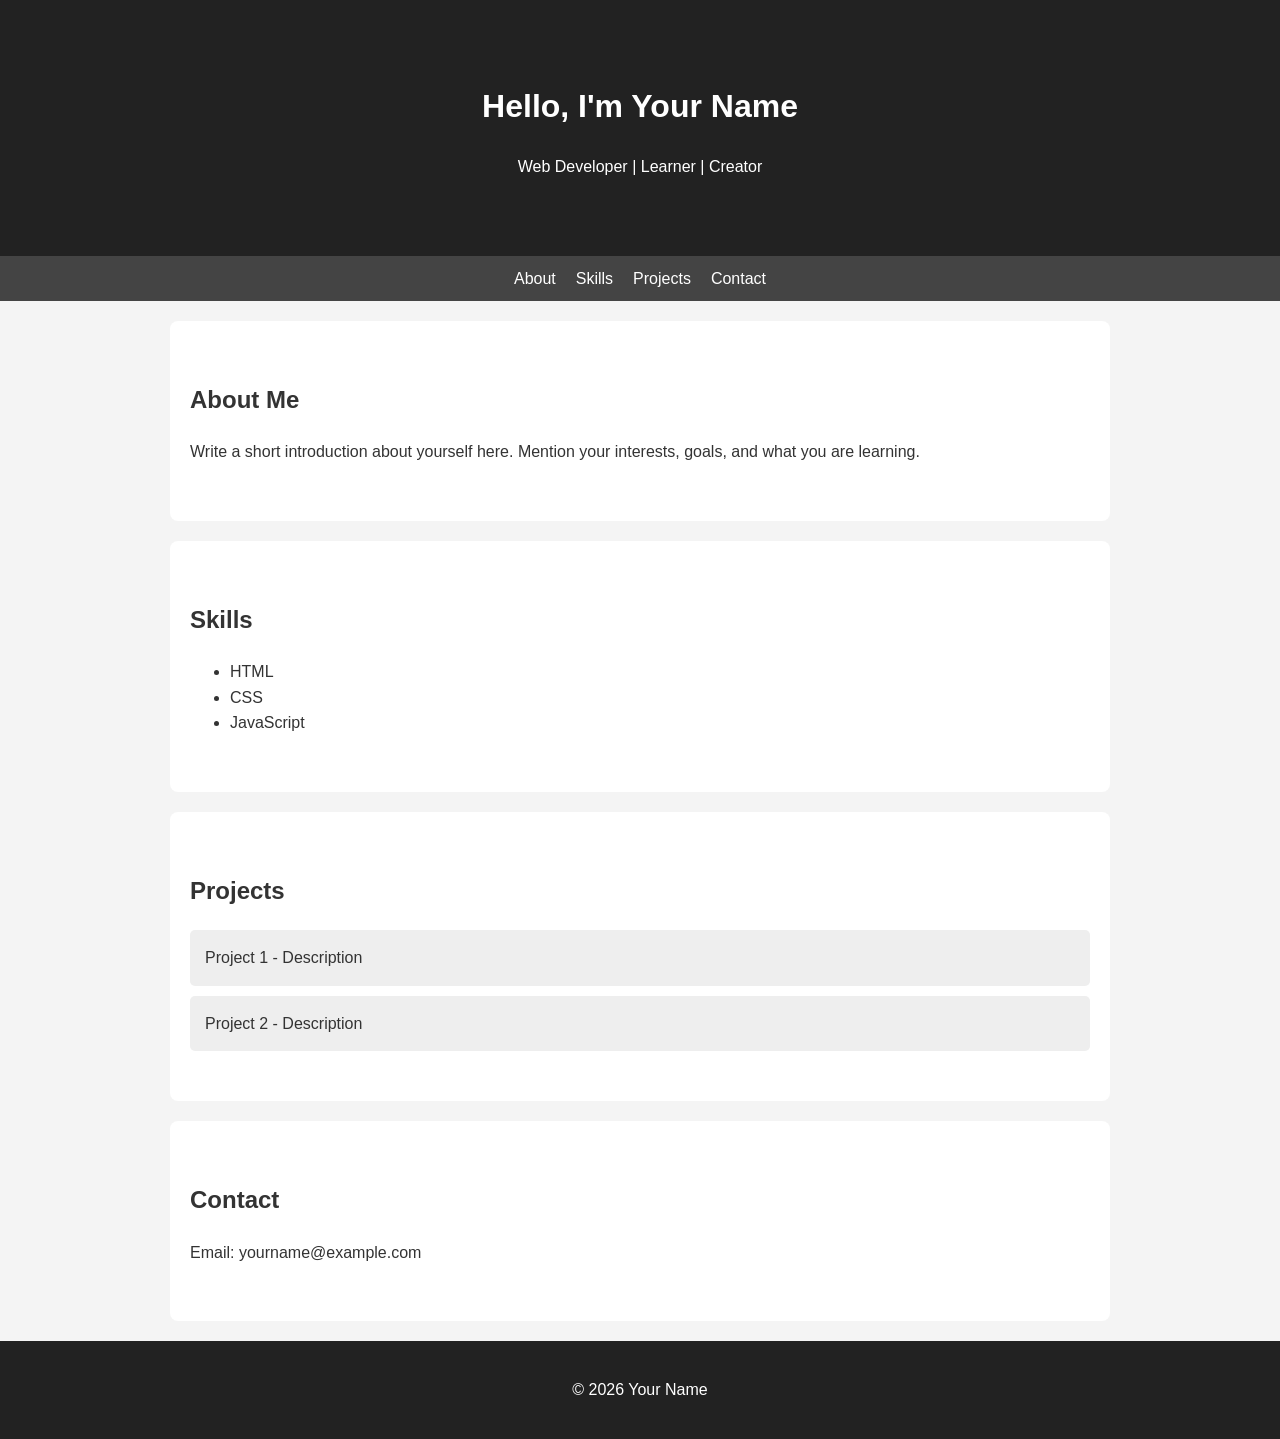
==== index.html @ ba6f0d75 "Add files via upload" ====
<!DOCTYPE html>
<html lang="en">
<head>
<meta charset="UTF-8">
<meta name="viewport" content="width=device-width, initial-scale=1.0">
<title>My Personal Website</title>
<link rel="stylesheet" href="style.css">
</head>
<body>

<header class="hero">
  <h1>Hello, I'm Your Name</h1>
  <p>Web Developer | Learner | Creator</p>
</header>

<nav>
  <a href="#about">About</a>
  <a href="#skills">Skills</a>
  <a href="#projects">Projects</a>
  <a href="#contact">Contact</a>
</nav>

<section id="about">
  <h2>About Me</h2>
  <p>
    Write a short introduction about yourself here. Mention your interests,
    goals, and what you are learning.
  </p>
</section>

<section id="skills">
  <h2>Skills</h2>
  <ul>
    <li>HTML</li>
    <li>CSS</li>
    <li>JavaScript</li>
  </ul>
</section>

<section id="projects">
  <h2>Projects</h2>
  <div class="card">Project 1 - Description</div>
  <div class="card">Project 2 - Description</div>
</section>

<section id="contact">
  <h2>Contact</h2>
  <p>Email: yourname@example.com</p>
</section>

<footer>
  <p>© 2026 Your Name</p>
</footer>

</body>
</html>
---- style.css ----
body {
  font-family: Arial, sans-serif;
  margin: 0;
  line-height: 1.6;
  background: #f4f4f4;
  color: #333;
}

.hero {
  background: #222;
  color: white;
  padding: 60px 20px;
  text-align: center;
}

nav {
  display: flex;
  justify-content: center;
  gap: 20px;
  background: #444;
  padding: 10px;
}

nav a {
  color: white;
  text-decoration: none;
}

section {
  padding: 40px 20px;
  max-width: 900px;
  margin: auto;
  background: white;
  margin-top: 20px;
  border-radius: 8px;
}

.card {
  background: #eee;
  padding: 15px;
  margin: 10px 0;
  border-radius: 5px;
}

footer {
  text-align: center;
  padding: 20px;
  margin-top: 20px;
  background: #222;
  color: white;
}
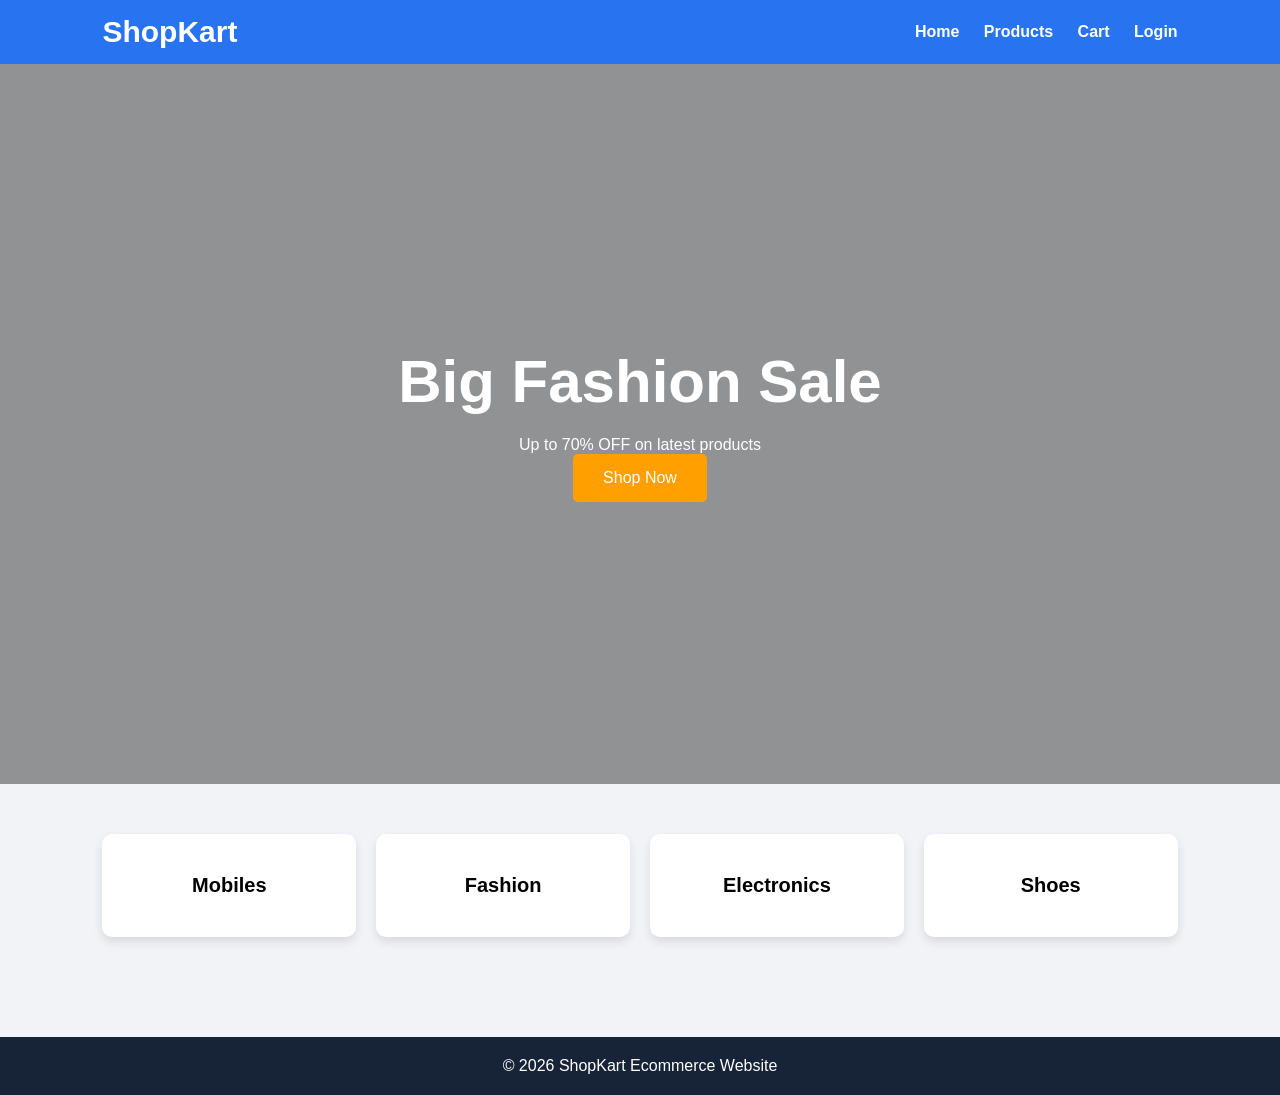
==== commit c53bceb8: "Add files via upload" ====
--- a/index.html
+++ b/index.html
@@ -3,53 +3,38 @@
 <head>
 <meta charset="UTF-8">
 <meta name="viewport" content="width=device-width, initial-scale=1.0">
-<title>My Personal Website</title>
+<title>ShopKart - Home</title>
 <link rel="stylesheet" href="style.css">
 </head>
 <body>
 
-<header class="hero">
-  <h1>Hello, I'm Your Name</h1>
-  <p>Web Developer | Learner | Creator</p>
+<header>
+    <div class="logo">ShopKart</div>
+    <nav>
+        <a href="index.html">Home</a>
+        <a href="products.html">Products</a>
+        <a href="cart.html">Cart</a>
+        <a href="login.html">Login</a>
+    </nav>
 </header>
 
-<nav>
-  <a href="#about">About</a>
-  <a href="#skills">Skills</a>
-  <a href="#projects">Projects</a>
-  <a href="#contact">Contact</a>
-</nav>
-
-<section id="about">
-  <h2>About Me</h2>
-  <p>
-    Write a short introduction about yourself here. Mention your interests,
-    goals, and what you are learning.
-  </p>
+<section class="hero">
+    <div>
+        <h1>Big Fashion Sale</h1>
+        <p>Up to 70% OFF on latest products</p>
+        <a href="products.html" class="btn">Shop Now</a>
+    </div>
 </section>
 
-<section id="skills">
-  <h2>Skills</h2>
-  <ul>
-    <li>HTML</li>
-    <li>CSS</li>
-    <li>JavaScript</li>
-  </ul>
-</section>
-
-<section id="projects">
-  <h2>Projects</h2>
-  <div class="card">Project 1 - Description</div>
-  <div class="card">Project 2 - Description</div>
-</section>
-
-<section id="contact">
-  <h2>Contact</h2>
-  <p>Email: yourname@example.com</p>
+<section class="categories">
+    <div class="card">Mobiles</div>
+    <div class="card">Fashion</div>
+    <div class="card">Electronics</div>
+    <div class="card">Shoes</div>
 </section>
 
 <footer>
-  <p>© 2026 Your Name</p>
+    <p>© 2026 ShopKart Ecommerce Website</p>
 </footer>
 
 </body>
--- a/style.css
+++ b/style.css
@@ -1,51 +1,157 @@
-body {
-  font-family: Arial, sans-serif;
-  margin: 0;
-  line-height: 1.6;
-  background: #f4f4f4;
-  color: #333;
+*{
+margin:0;
+padding:0;
+box-sizing:border-box;
+font-family:Arial,sans-serif;
 }
 
-.hero {
-  background: #222;
-  color: white;
-  padding: 60px 20px;
-  text-align: center;
+body{
+background:#f1f3f6;
 }
 
-nav {
-  display: flex;
-  justify-content: center;
-  gap: 20px;
-  background: #444;
-  padding: 10px;
+header{
+background:#2874f0;
+padding:15px 8%;
+display:flex;
+justify-content:space-between;
+align-items:center;
 }
 
-nav a {
-  color: white;
-  text-decoration: none;
+.logo{
+font-size:30px;
+font-weight:bold;
+color:white;
 }
 
-section {
-  padding: 40px 20px;
-  max-width: 900px;
-  margin: auto;
-  background: white;
-  margin-top: 20px;
-  border-radius: 8px;
+nav a{
+color:white;
+text-decoration:none;
+margin-left:20px;
+font-weight:bold;
 }
 
-.card {
-  background: #eee;
-  padding: 15px;
-  margin: 10px 0;
-  border-radius: 5px;
+.hero{
+height:80vh;
+background:linear-gradient(rgba(0,0,0,0.4),rgba(0,0,0,0.4)),
+url('https://picsum.photos/1400/800');
+background-size:cover;
+display:flex;
+justify-content:center;
+align-items:center;
+text-align:center;
+color:white;
 }
 
-footer {
-  text-align: center;
-  padding: 20px;
-  margin-top: 20px;
-  background: #222;
-  color: white;
+.hero h1{
+font-size:60px;
+margin-bottom:20px;
 }
+
+.btn{
+display:inline-block;
+padding:15px 30px;
+background:#ff9f00;
+color:white;
+text-decoration:none;
+border-radius:5px;
+}
+
+.categories{
+display:grid;
+grid-template-columns:repeat(auto-fit,minmax(200px,1fr));
+gap:20px;
+padding:50px 8%;
+}
+
+.card{
+background:white;
+padding:40px;
+text-align:center;
+border-radius:10px;
+box-shadow:0 5px 10px rgba(0,0,0,0.1);
+font-size:20px;
+font-weight:bold;
+}
+
+.page-title{
+padding:30px;
+text-align:center;
+}
+
+.products{
+display:grid;
+grid-template-columns:repeat(auto-fit,minmax(250px,1fr));
+gap:20px;
+padding:30px 8%;
+}
+
+.product{
+background:white;
+padding:20px;
+border-radius:10px;
+text-align:center;
+box-shadow:0 5px 10px rgba(0,0,0,0.1);
+}
+
+.product img{
+width:100%;
+border-radius:10px;
+}
+
+.product button,.checkout,.login-box button{
+margin-top:15px;
+padding:12px 20px;
+background:#2874f0;
+color:white;
+border:none;
+border-radius:5px;
+cursor:pointer;
+}
+
+.cart-page{
+padding:40px 8%;
+}
+
+.cart-item{
+display:flex;
+justify-content:space-between;
+background:white;
+padding:20px;
+margin-bottom:15px;
+border-radius:8px;
+}
+
+.login-box{
+width:350px;
+margin:100px auto;
+background:white;
+padding:30px;
+border-radius:10px;
+box-shadow:0 5px 15px rgba(0,0,0,0.2);
+text-align:center;
+}
+
+.login-box input{
+width:100%;
+padding:12px;
+margin:10px 0;
+}
+
+footer{
+background:#172337;
+color:white;
+text-align:center;
+padding:20px;
+margin-top:50px;
+}
+
+@media(max-width:768px){
+.hero h1{
+font-size:35px;
+}
+
+header{
+flex-direction:column;
+gap:15px;
+}
+}
